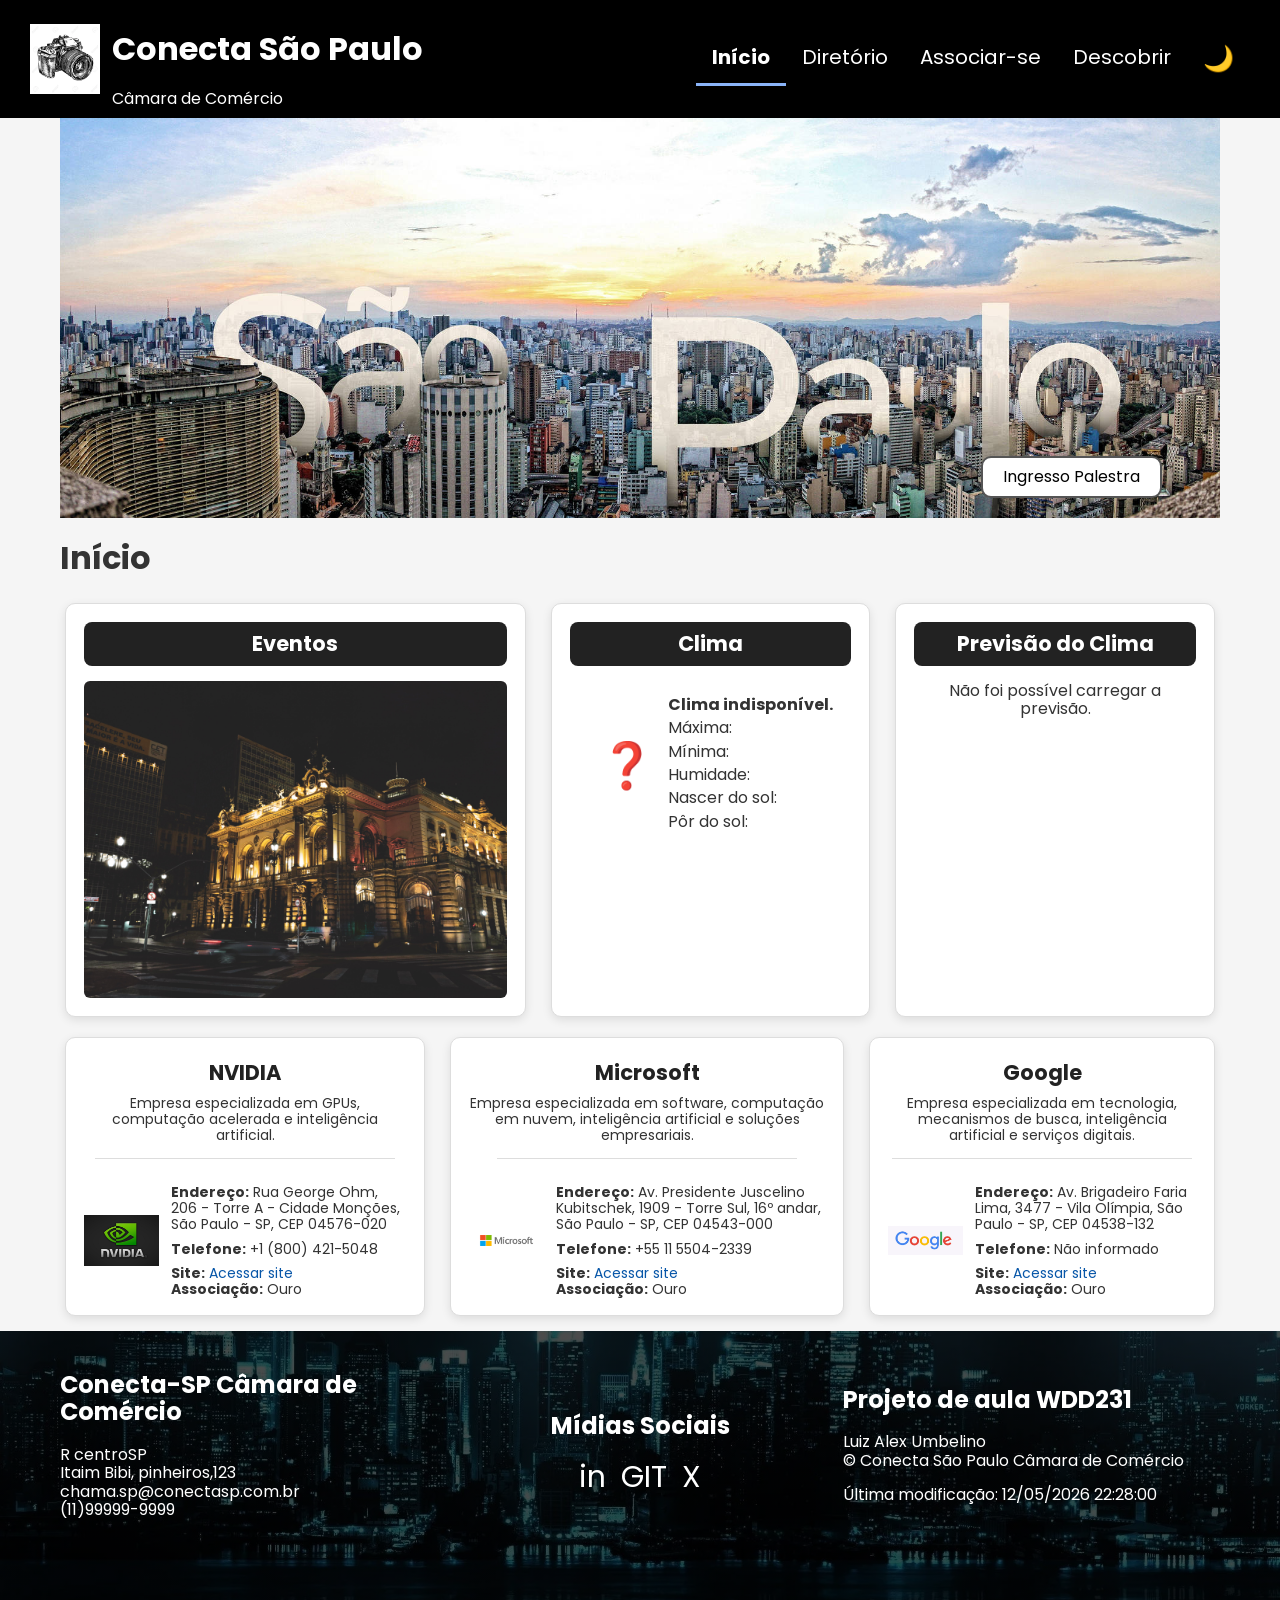
==== camara/index.html @ 144644df "Ajustes semana 3" ====
<!DOCTYPE html>
<html lang="pt-BR">

<head>
    <meta charset="UTF-8">
    <meta name="viewport" content="width=device-width, initial-scale=1.0">

    <title>Conecta São Paulo</title>

    <!-- SEO -->
    <meta name="description" content="Conecta São Paulo reúne informações sobre clima, eventos e empresas para conectar comerciantes, profissionais e oportunidades de negócios.">
    <meta name="author" content="Luiz Alex Umbelino">

    <!-- Open Graph -->
    <meta property="og:title" content="Conecta São Paulo">
    <meta property="og:description" content="Consulte informações sobre São Paulo, conheça empresas e descubra oportunidades de negócios.">
    <meta property="og:image" content="https://alex-umbelino.github.io/wdd231/imagens/logo.webp">
    <meta property="og:url" content="https://alex-umbelino.github.io/wdd231/index.html">
    <meta property="og:type" content="website">
    <meta property="og:locale" content="pt_BR">

    <!-- Google Fonts -->
    <link rel="preconnect" href="https://fonts.googleapis.com">
    <link rel="preconnect" href="https://fonts.gstatic.com" crossorigin>
    <link href="https://fonts.googleapis.com/css2?family=Poppins:wght@400;500;600;700&display=swap" rel="stylesheet">

    <!-- Favicon -->
    <link rel="icon" href="imagens/logo.ico" type="image/x-icon">

    <!-- CSS -->
    <link rel="stylesheet" href="estilos/normalize.css">
    <link rel="stylesheet" href="estilos/telas-grandes.css" media="screen and (min-width: 641px)">
    <link rel="stylesheet" href="estilos/telas-pequenas.css" media="screen and (max-width: 640px)">

    <!-- JavaScript -->
    <script src="scripts/index.js" defer></script>
</head>

<body>

    <header>

        <div class="identidade">
            <img src="imagens/logo.webp" alt="Logotipo Conecta São Paulo">

            <div class="titulo">
                <h1>Conecta São Paulo</h1>
                <p>Câmara de Comércio</p>
            </div>
        </div>

        <nav>
            <button id="menu-button" aria-label="Abrir menu">☰</button>

            <ul>
                <li><a href="index.html" aria-current="page">Início</a></li>
                <li><a href="diretorio.html">Diretório</a></li>
                <li><a href="#">Associar-se</a></li>
                <li><a href="#">Descobrir</a></li>
                <li>
                    <a href="#" id="temaBotao" aria-label="Alterar tema">
                        <span id="temaIcone">🌙</span>
                    </a>
                </li>
            </ul>
        </nav>

    </header>

    <main>

        <!-- Imagem principal -->
        <section class="container">
            <img id="imgSP" src="imagens/background.jpg" alt="Paisagem urbana de São Paulo">

            <a id="botaoT" href="#" aria-label="Informações sobre ingresso para palestra">
                Ingresso Palestra
            </a>
        </section>

        <h1>Início</h1>

        <!-- Eventos e clima -->
        <section class="container">

            <div class="eventos">
                <h2>Eventos</h2>

                <div>
                    <img src="imagens/evento.jpg" alt="Eventos em São Paulo">
                </div>
            </div>

            <div class="clima">
                <h2>Clima</h2>

                <div class="informarOClima">

                    <div id="iconeDoClima"></div>

                    <div id="dadosDoClima">
                        <h3 id="temperaturaAtual"></h3>
                        <strong id="descricaoClima"></strong>
                        <p>Máxima:<span id="temperaturaMaxima"></span></p>
                        <p>Mínima:<span id="temperaturaMinima"></span></p>
                        <p>Humidade:<span id="umidade"></span></p>
                        <p>Nascer do sol:<span id="nascerDoSol"></span></p>
                        <p>Pôr do sol: <span id="porDoSol"></span></p>
                    </div>

                </div>
            </div>

            <div class="clima previsaoClima">
                <h2>Previsão do Clima</h2>

                <div>
                    <p id="mostrarTemp"></p>
                </div>
            </div>

        </section>

        <!-- Empresas -->
        <section class="container secaoEmpresas">

            <div class="empresas" id="empresa1">
                <h2></h2>
                <p></p>

                <div class="separadorEmpresa"></div>

                <div>
                    <img class="imgEmpresas" src="" alt="Empresa de exemplo">

                    <div class="textosEmpresa">
                        <p><strong>Endereço:</strong></p>
                        <p><strong>Telefone:</strong></p>
                        <p><strong>Site:</strong></p>
                    </div>
                </div>
            </div>

            <div class="empresas" id="empresa2">
                <h2></h2>
                <p></p>

                <div class="separadorEmpresa"></div>

                <div>
                    <img class="imgEmpresas" src="" alt="Empresa de exemplo">

                    <div class="textosEmpresa">
                        <p><strong>Endereço:</strong></p>
                        <p><strong>Telefone:</strong></p>
                        <p><strong>Site:</strong></p>
                    </div>
                </div>
            </div>

            <div class="empresas" id="empresa3">
                <h2></h2>
                <p></p>

                <div class="separadorEmpresa"></div>

                <div>
                    <img class="imgEmpresas" src="" alt="Empresa de exemplo">

                    <div class="textosEmpresa">
                        <p><strong>Endereço:</strong></p>
                        <p><strong>Telefone:</strong></p>
                        <p><strong>Site:</strong></p>
                    </div>
                </div>
            </div>

        </section>

    </main>

    <footer>

        <div id="ajusteRodape">

            <div class="rodape">
                <h2>Conecta-SP Câmara de Comércio</h2>

                <p>
                    R centroSP <br>
                    Itaim Bibi, pinheiros,123<br>
                    chama.sp@conectasp.com.br<br>
                    (11)99999-9999
                </p>
            </div>

            <div class="rodape">
                <h2 class="tituloSociais">Mídias Sociais</h2>

                <div class="sociais">

                    <div>
                        <a href="https://br.linkedin.com/in/alex-umbelino-1760ba261"
                            target="_blank"
                            rel="noopener noreferrer"
                            aria-label="LinkedIn de Alex Umbelino">
                            in
                        </a>
                    </div>

                    <div>
                        <a href="https://github.com/Alex-Umbelino/wdd231"
                            target="_blank"
                            rel="noopener noreferrer"
                            aria-label="GitHub do projeto">
                            GIT
                        </a>
                    </div>

                    <div>
                        <a href="https://x.com/"
                            target="_blank"
                            rel="noopener noreferrer"
                            aria-label="X, antigo Twitter">
                            X
                        </a>
                    </div>

                </div>
            </div>

            <div class="rodape">
                <h2>Projeto de aula WDD231</h2>

                <p class="creditos">
                    Luiz Alex Umbelino<br>
                    &copy; Conecta São Paulo Câmara de Comércio<br>
                </p>

                <p id="ultimaMod"></p>
            </div>

        </div>

    </footer>

</body>
</html>
---- camara/estilos/telas-grandes.css ----
:root {
    --cor-principal: #000000;
    --cor-secundaria: #222222;
    --cor-texto: #333333;
    --cor-fundo: #f5f5f5;
    --cor-borda: #dddddd;
    --cor-link: #0756a8;
    --cor-hover: #0756a8;
    --cor-card: #ffffff;
    --cor-titulo: #222222;
    --cor-fundo-cabecalho: #f2f2f2;
    --cor-linha: #f2f2f2;
    --cor-destaque-escuro: #8ab4f8; /* azul claro para fundos escuros */
}

* {
    box-sizing: border-box;
}

body {
    margin: 0;
    font-family: 'Poppins', sans-serif;
    color: var(--cor-texto);
    background-color: var(--cor-fundo);
}

main {
    max-width: 1200px;
    margin: 0 auto;
    padding: 0 20px;
}

/* ===== Cabeçalho ===== */

body > header {
    display: flex;
    flex-wrap: wrap;
    justify-content: space-between;
    align-items: center;
    gap: 10px;
    padding: 10px 30px;
    color: white;
    background-color: var(--cor-principal);
}

.identidade {
    display: flex;
    align-items: center;
    gap: 12px;
}

.identidade img {
    width: auto;
    height: 70px;
}

.titulo p {
    margin: 0;
}

.titulo .nome-site {
    font-size: 2em;
    font-weight: 700;
    line-height: 1.2;
}

nav ul {
    display: flex;
    flex-wrap: wrap;
    justify-content: flex-end;
    align-items: center;
    list-style: none;
    margin: 0;
    padding: 0;
    background-color: var(--cor-principal);
}

nav ul li a {
    display: block;
    padding: 14px 16px;
    color: white;
    text-align: center;
    text-decoration: none;
    font-size: 20px;
    border-bottom: 3px solid transparent;
    transition: color 0.3s, border-color 0.3s;
}

nav ul li a:hover {
    color: var(--cor-destaque-escuro);
}

/* Wayfinding: mostra a página atual */
nav ul li a[aria-current="page"] {
    font-weight: 700;
    border-bottom-color: var(--cor-destaque-escuro);
}

#menu-button {
    display: none;
}

#temaBotao {
    padding: 14px 16px;
    background: none;
    border: none;
    color: white;
    font-size: 25px;
    cursor: pointer;
}

/* ===== Tema escuro ===== */

body.dark {
    --cor-principal: #222222;
    --cor-secundaria: #333333;
    --cor-texto: #f1f1f1;
    --cor-fundo: #121212;
    --cor-borda: #444444;
    --cor-link: #8ab4f8;
    --cor-hover: #a8c7fa;
    --cor-card: #252525;
    --cor-titulo: #ffffff;
    --cor-fundo-cabecalho: #252525;
    --cor-linha: #333333;

    background-color: var(--cor-fundo);
    color: var(--cor-texto);
}

body.dark .visualizacao {
    border-color: #777777;
}

/* ===== Página inicial ===== */

.container {
    display: flex;
    gap: 15px;
    position: relative;
    min-width: 0;
}

#imgSP {
    display: block;
    width: 100%;
    max-height: 400px;
    object-fit: cover;
    flex: 2;
}

#botaoT {
    position: absolute;
    bottom: 5%;
    right: 5%;
    padding: 10px 20px;
    background-color: white;
    border: 2px solid #555555;
    border-radius: 10px;
    color: black;
    text-align: center;
    text-decoration: none;
    font-size: 16px;
    cursor: pointer;
    transition: 0.4s;
}

#botaoT:hover {
    background-color: #555555;
    color: white;
}

.eventos,
.clima {
    flex: 1;
    min-width: 0;
    margin: 5px;
    padding: 18px;
    background-color: var(--cor-card);
    color: var(--cor-texto);
    border: 1px solid var(--cor-borda);
    border-radius: 10px;
    box-shadow: 0 3px 10px rgba(0, 0, 0, 0.10);
    transition: transform 0.3s, box-shadow 0.3s;
}

.eventos {
    flex: 3;
}

.clima {
    flex: 2;
}

.eventos:hover,
.clima:hover {
    transform: translateY(-5px);
    box-shadow: 0 7px 18px rgba(0, 0, 0, 0.18);
}

.eventos img {
    display: block;
    max-width: 100%;
    height: auto;
    border-radius: 6px;
}

.eventos h2,
.clima h2 {
    margin: 0 0 15px;
    padding: 10px;
    background-color: var(--cor-secundaria);
    color: white;
    text-align: center;
    font-size: 21px;
    border-radius: 8px;
}

.informarOClima {
    display: flex;
    align-items: center;
    justify-content: space-around;
    padding: 15px;
}

#iconeDoClima {
    flex: 1;
    font-size: 45px;
    text-align: center;
}

#dadosDoClima {
    flex: 2;
}

#dadosDoClima h3 {
    margin: 0;
    font-size: 25px;
}

#dadosDoClima p {
    margin: 5px 0;
}

#descricaoClima {
    display: block;
}

.previsaoClima {
    text-align: center;
}

/* ===== Empresas ===== */

.secaoEmpresas {
    margin-top: 10px;
    margin-bottom: 10px;
}

.tituloEmpresas {
    margin: 20px 0;
    text-align: center;
    color: var(--cor-titulo);
}

.empresas {
    min-width: 0;
    margin: 5px;
    padding: 18px;
    background-color: var(--cor-card);
    color: var(--cor-texto);
    border: 1px solid var(--cor-borda);
    border-radius: 10px;
    box-shadow: 0 3px 10px rgba(0, 0, 0, 0.10);
    transition: transform 0.3s, box-shadow 0.3s;
}

.empresas:hover {
    transform: translateY(-5px);
    box-shadow: 0 7px 18px rgba(0, 0, 0, 0.18);
}

.empresas h2,
.empresas h3 {
    margin: 0;
    padding: 5px;
    background-color: transparent;
    color: var(--cor-titulo);
    text-align: center;
    font-size: 21px;
}

.empresas > p {
    margin: 5px 0 15px;
    padding: 0;
    color: var(--cor-texto);
    text-align: center;
    font-size: 14px;
}

.separadorEmpresa {
    display: block;
    width: 100%;
    max-width: 300px;
    height: 1px;
    margin: 10px auto;
    background-color: var(--cor-borda);
}

.empresas > div:last-child {
    display: flex;
    flex-wrap: nowrap;
    align-items: center;
    justify-content: center;
    gap: 12px;
    padding-top: 15px;
}

.empresas .imgEmpresas {
    flex: 0 0 75px;
    width: 75px;
    max-width: 75px;
    height: 75px;
    object-fit: contain;
}

.empresas .textosEmpresa {
    display: flex;
    flex: 1;
    flex-direction: column;
    justify-content: center;
    min-width: 0;
    gap: 8px;
}

.empresas .textosEmpresa p {
    margin: 0;
    padding: 0;
    color: var(--cor-texto);
    font-size: 14px;
    overflow-wrap: anywhere;
}

.empresas .textosEmpresa a {
    color: var(--cor-link);
    text-decoration: none;
}

.empresas .textosEmpresa a:hover {
    color: var(--cor-hover);
    text-decoration: underline;
}

/* ===== Diretório ===== */

.cabecalhoDiretorio {
    display: block;
    margin: 20px 0;
    padding: 30px 15px;
    background-color: var(--cor-fundo-cabecalho);
    color: var(--cor-titulo);
    text-align: center;
    border-radius: 10px;
}

.cabecalhoDiretorio h1 {
    margin: 0 0 10px;
    font-size: 30px;
}

.cabecalhoDiretorio p {
    margin: 0;
    color: var(--cor-texto);
}

.container.modoGrid {
    display: grid;
    grid-template-columns: repeat(auto-fill, minmax(280px, 1fr));
    gap: 20px;
    margin-bottom: 30px;
}

.container.modoLista {
    display: block;
    overflow-x: auto;
    margin-bottom: 30px;
}

.tabelaEmpresas {
    width: 100%;
    border-collapse: collapse;
    background-color: var(--cor-card);
    color: var(--cor-texto);
}

.tabelaEmpresas th,
.tabelaEmpresas td {
    padding: 14px;
    border: 1px solid var(--cor-borda);
    text-align: left;
}

.tabelaEmpresas th {
    background-color: var(--cor-secundaria);
    color: white;
}

.tabelaEmpresas tr:nth-child(even) {
    background-color: var(--cor-linha);
}

.tabelaEmpresas a {
    color: var(--cor-link);
    text-decoration: none;
}

.tabelaEmpresas a:hover {
    color: var(--cor-hover);
    text-decoration: underline;
}

.opcoesDiretorio {
    display: flex;
    justify-content: center;
    gap: 10px;
    margin: 20px 0;
}

.visualizacao {
    padding: 10px 20px;
    border: 1px solid #333333;
    border-radius: 6px;
    background-color: var(--cor-card);
    color: var(--cor-texto);
    cursor: pointer;
    font-family: inherit;
    font-size: 16px;
}

.visualizacao.ativa {
    background-color: var(--cor-secundaria);
    color: white;
}

.visualizacao:hover {
    background-color: #555555;
    color: white;
}

/* ===== Rodapé ===== */

footer {
    width: 100%;
    min-height: 300px;
    background-color: #1a1a1a; /* garante contraste mesmo sem a imagem */
    background-image:
        linear-gradient(rgba(0, 0, 0, 0.70), rgba(0, 0, 0, 0.70)),
        url("../imagens/city.webp");
    background-size: cover;
    background-position: center;
    background-repeat: no-repeat;
}

#ajusteRodape {
    display: flex;
    justify-content: space-between;
    align-items: center;
    gap: 15px;
    max-width: 1200px;
    margin: 0 auto;
    padding: 20px;
}

.rodape {
    flex: 1;
    color: white;
}

.tituloSociais {
    text-align: center;
}

.sociais {
    display: flex;
    justify-content: center;
    align-items: center;
    gap: 15px;
    color: white;
    font-size: 30px;
}

.sociais a {
    display: inline-block;
    color: white;
    text-decoration: none;
    transition: transform 0.3s, color 0.3s;
}

.sociais a:hover,
.sociais a:hover i {
    color: var(--cor-destaque-escuro);
    transform: scale(1.5);
}

.sociais i {
    color: inherit;
    font-size: 30px;
}

.creditos {
    margin-bottom: 0;
}
#listaEmpresas.modoGrid {
    min-height: 820px;
}
---- camara/estilos/telas-pequenas.css ----
@media screen and (max-width: 640px) {

    main {
        padding: 0 12px;
    }

    body > header {
        padding: 10px 15px;
        gap: 10px;
    }

    .identidade {
        gap: 8px;
    }

    .identidade img {
        height: 50px;
        width: auto;
    }

    .titulo .nome-site {
        font-size: 1.3em;
    }

    #menu-button {
        display: block;
        padding: 10px;
        background: none;
        border: none;
        color: white;
        font-size: 28px;
        cursor: pointer;
    }

    nav {
        width: 100%;
    }

    nav ul {
        display: none;
        flex-direction: column;
        align-items: stretch;
        width: 100%;
    }

    nav ul.open {
        display: flex;
    }

    nav ul li a {
        padding: 12px;
        font-size: 17px;
    }

    #temaBotao {
        padding: 8px;
        font-size: 22px;
    }

    .container {
        flex-direction: column;
        gap: 15px;
    }

    #imgSP {
        width: 100%;
        height: 220px;
        max-height: 220px;
        object-fit: cover;
    }

    #botaoT {
        bottom: 10px;
        right: 10px;
        font-size: 14px;
        padding: 8px 12px;
    }

    .eventos,
    .clima {
        width: 100%;
        margin: 0;
        padding: 14px;
    }

    .eventos h2,
    .clima h2 {
        font-size: 19px;
    }

    .informarOClima {
        flex-wrap: wrap;
        gap: 10px;
    }

    #iconeDoClima {
        font-size: 38px;
    }

    #dadosDoClima h3 {
        font-size: 21px;
    }

    .tituloEmpresas {
        font-size: 23px;
    }

    .empresas {
        margin: 0;
        padding: 12px;
    }

    .empresas > div:last-child {
        flex-wrap: wrap;
        gap: 10px;
    }

    .empresas .imgEmpresas {
        flex: 0 0 65px;
        width: 65px;
        max-width: 65px;
        height: 65px;
    }

    .empresas .textosEmpresa {
        flex: 1 1 180px;
    }

    .cabecalhoDiretorio {
        margin: 15px 0;
        padding: 20px 12px;
    }

    .cabecalhoDiretorio h1 {
        font-size: 24px;
    }

    .cabecalhoDiretorio p {
        font-size: 14px;
    }

    .container.modoGrid {
        grid-template-columns: 1fr;
        gap: 15px;
    }

    #listaEmpresas.modoGrid {
        min-height: 0;
    }

    .container.modoLista {
        overflow-x: auto;
    }

    .tabelaEmpresas {
        min-width: 600px;
    }

    .tabelaEmpresas th,
    .tabelaEmpresas td {
        padding: 10px;
        font-size: 13px;
    }

    .opcoesDiretorio {
        flex-wrap: wrap;
    }

    .visualizacao {
        padding: 10px 14px;
        font-size: 14px;
    }

    #ajusteRodape {
        flex-direction: column;
        text-align: center;
        gap: 20px;
        padding: 25px 15px;
    }

    .rodape {
        width: 100%;
    }

    .sociais {
        gap: 20px;
    }

    footer {
        min-height: 0;
    }
}
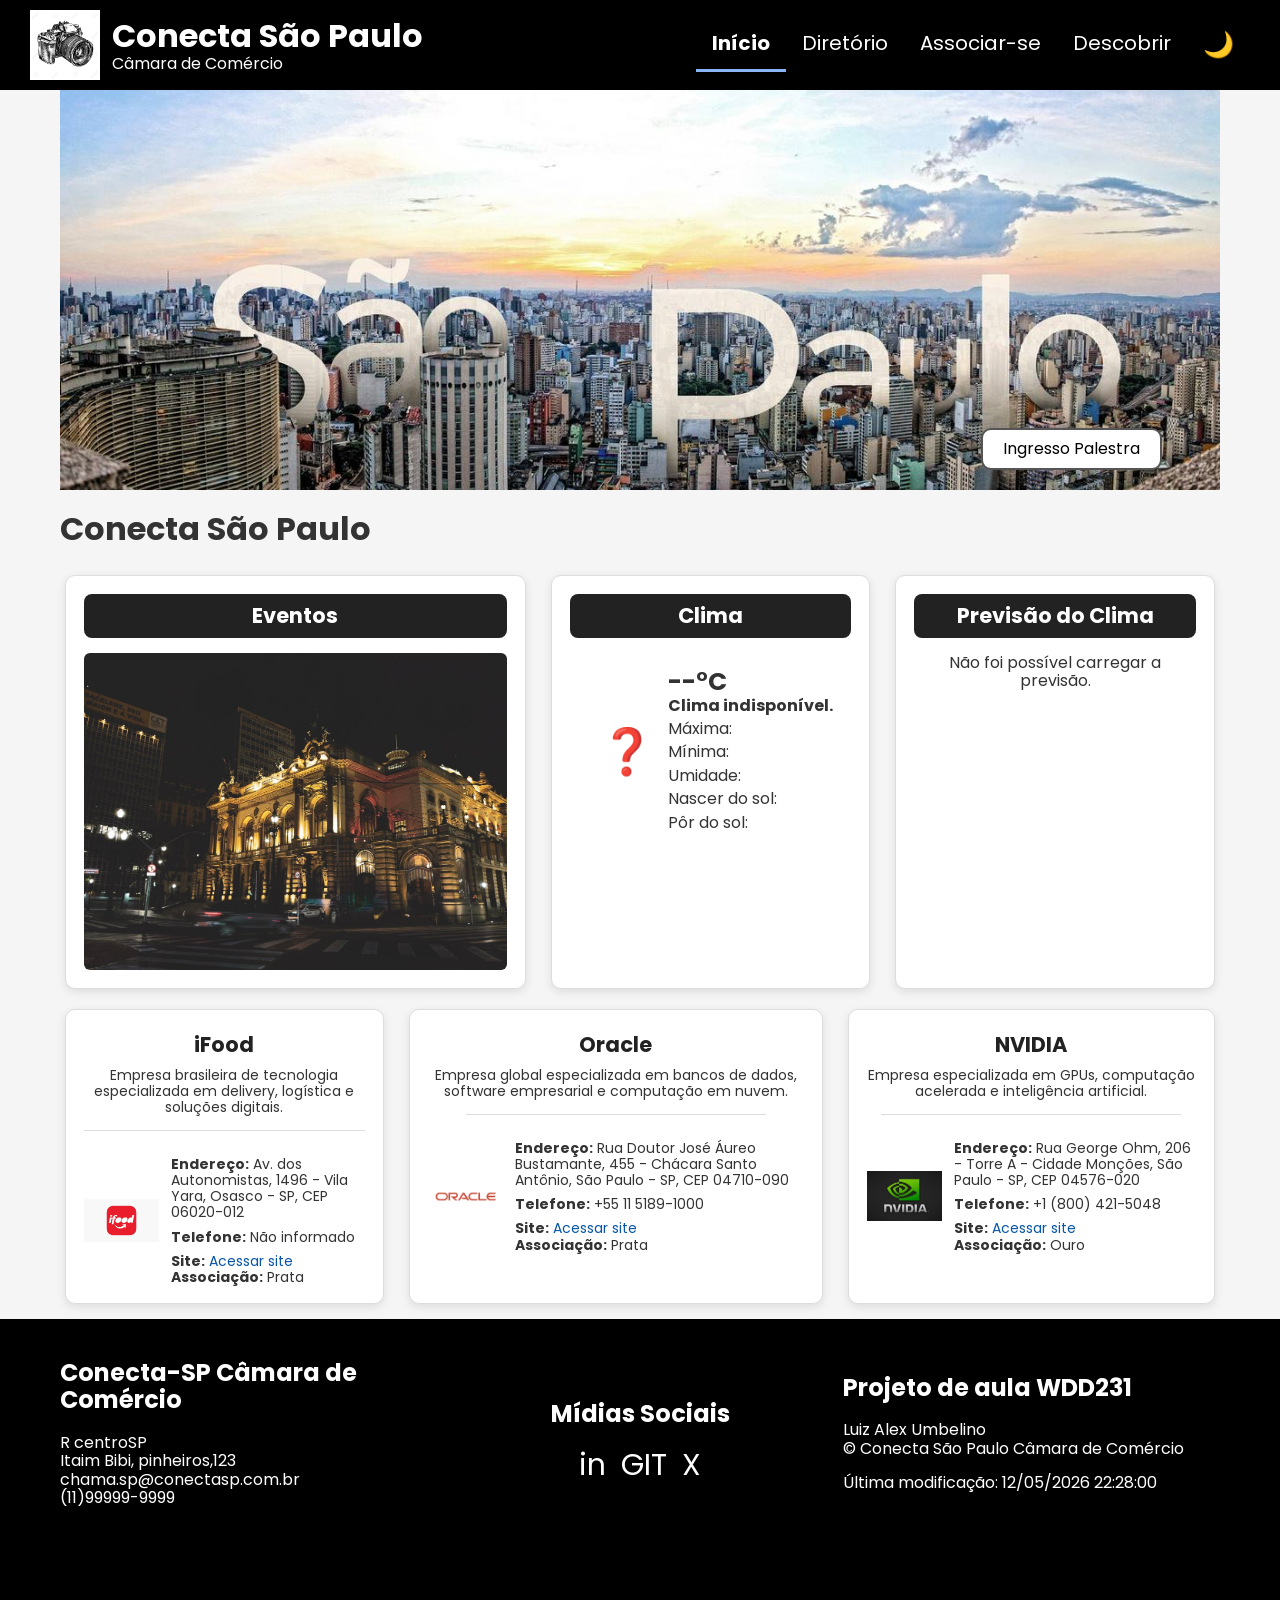
==== commit 94551337: "Ajustes de validacao e layout" ====
--- a/camara/index.html
+++ b/camara/index.html
@@ -1,4 +1,3 @@
-
 <!DOCTYPE html>
 <html lang="pt-BR">
 
@@ -6,15 +5,15 @@
     <meta charset="UTF-8">
     <meta name="viewport" content="width=device-width, initial-scale=1.0">
 
-    <title>Conecta São Paulo</title>
+    <title>Conecta São Paulo Câmara de Comércio | Início</title>
 
     <!-- SEO -->
     <meta name="description" content="Conecta São Paulo reúne informações sobre clima, eventos e empresas para conectar comerciantes, profissionais e oportunidades de negócios.">
     <meta name="author" content="Luiz Alex Umbelino">
 
     <!-- Open Graph -->
-    <meta property="og:title" content="Conecta São Paulo">
-    <meta property="og:description" content="Consulte informações sobre São Paulo, conheça empresas e descubra oportunidades de negócios.">
+    <meta property="og:title" content="Conecta São Paulo Câmara de Comércio | Início">
+    <meta property="og:description" content="Descubra empresas, eventos e o clima de São Paulo em um só lugar. Conecte-se a novos clientes e oportunidades de negócio!">
     <meta property="og:image" content="https://alex-umbelino.github.io/wdd231/imagens/logo.webp">
     <meta property="og:url" content="https://alex-umbelino.github.io/wdd231/index.html">
     <meta property="og:type" content="website">
@@ -30,7 +29,7 @@
 
     <!-- CSS -->
     <link rel="stylesheet" href="estilos/normalize.css">
-    <link rel="stylesheet" href="estilos/telas-grandes.css" media="screen and (min-width: 641px)">
+    <link rel="stylesheet" href="estilos/telas-grandes.css">
     <link rel="stylesheet" href="estilos/telas-pequenas.css" media="screen and (max-width: 640px)">
 
     <!-- JavaScript -->
@@ -45,7 +44,7 @@
             <img src="imagens/logo.webp" alt="Logotipo Conecta São Paulo">
 
             <div class="titulo">
-                <h1>Conecta São Paulo</h1>
+                <p class="nome-site">Conecta São Paulo</p>
                 <p>Câmara de Comércio</p>
             </div>
         </div>
@@ -58,11 +57,7 @@
                 <li><a href="diretorio.html">Diretório</a></li>
                 <li><a href="#">Associar-se</a></li>
                 <li><a href="#">Descobrir</a></li>
-                <li>
-                    <a href="#" id="temaBotao" aria-label="Alterar tema">
-                        <span id="temaIcone">🌙</span>
-                    </a>
-                </li>
+                <li><a href="#" id="temaBotao" aria-label="Alterar tema"><span id="temaIcone">🌙</span></a></li>
             </ul>
         </nav>
 
@@ -70,16 +65,14 @@
 
     <main>
 
-        <!-- Imagem principal -->
-        <section class="container">
+        <!-- Imagem principal (div em vez de section: não precisa de título) -->
+        <div class="container">
             <img id="imgSP" src="imagens/background.jpg" alt="Paisagem urbana de São Paulo">
 
-            <a id="botaoT" href="#" aria-label="Informações sobre ingresso para palestra">
-                Ingresso Palestra
-            </a>
-        </section>
-
-        <h1>Início</h1>
+            <a id="botaoT" href="#" aria-label="Informações sobre ingresso para palestra">Ingresso Palestra</a>
+        </div>
+
+        <h1>Conecta São Paulo</h1>
 
         <!-- Eventos e clima -->
         <section class="container">
@@ -100,12 +93,12 @@
                     <div id="iconeDoClima"></div>
 
                     <div id="dadosDoClima">
-                        <h3 id="temperaturaAtual"></h3>
+                        <h3 id="temperaturaAtual">--°C</h3>
                         <strong id="descricaoClima"></strong>
-                        <p>Máxima:<span id="temperaturaMaxima"></span></p>
-                        <p>Mínima:<span id="temperaturaMinima"></span></p>
-                        <p>Humidade:<span id="umidade"></span></p>
-                        <p>Nascer do sol:<span id="nascerDoSol"></span></p>
+                        <p>Máxima: <span id="temperaturaMaxima"></span></p>
+                        <p>Mínima: <span id="temperaturaMinima"></span></p>
+                        <p>Umidade: <span id="umidade"></span></p>
+                        <p>Nascer do sol: <span id="nascerDoSol"></span></p>
                         <p>Pôr do sol: <span id="porDoSol"></span></p>
                     </div>
 
@@ -126,13 +119,13 @@
         <section class="container secaoEmpresas">
 
             <div class="empresas" id="empresa1">
-                <h2></h2>
+                <h2>Carregando empresa...</h2>
                 <p></p>
 
                 <div class="separadorEmpresa"></div>
 
                 <div>
-                    <img class="imgEmpresas" src="" alt="Empresa de exemplo">
+                    <img class="imgEmpresas" src="imagens/logo.webp" alt="Logotipo da empresa" loading="lazy">
 
                     <div class="textosEmpresa">
                         <p><strong>Endereço:</strong></p>
@@ -143,13 +136,13 @@
             </div>
 
             <div class="empresas" id="empresa2">
-                <h2></h2>
+                <h2>Carregando empresa...</h2>
                 <p></p>
 
                 <div class="separadorEmpresa"></div>
 
                 <div>
-                    <img class="imgEmpresas" src="" alt="Empresa de exemplo">
+                    <img class="imgEmpresas" src="imagens/logo.webp" alt="Logotipo da empresa" loading="lazy">
 
                     <div class="textosEmpresa">
                         <p><strong>Endereço:</strong></p>
@@ -160,13 +153,13 @@
             </div>
 
             <div class="empresas" id="empresa3">
-                <h2></h2>
+                <h2>Carregando empresa...</h2>
                 <p></p>
 
                 <div class="separadorEmpresa"></div>
 
                 <div>
-                    <img class="imgEmpresas" src="" alt="Empresa de exemplo">
+                    <img class="imgEmpresas" src="imagens/logo.webp" alt="Logotipo da empresa" loading="lazy">
 
                     <div class="textosEmpresa">
                         <p><strong>Endereço:</strong></p>
@@ -200,32 +193,11 @@
 
                 <div class="sociais">
 
-                    <div>
-                        <a href="https://br.linkedin.com/in/alex-umbelino-1760ba261"
-                            target="_blank"
-                            rel="noopener noreferrer"
-                            aria-label="LinkedIn de Alex Umbelino">
-                            in
-                        </a>
-                    </div>
-
-                    <div>
-                        <a href="https://github.com/Alex-Umbelino/wdd231"
-                            target="_blank"
-                            rel="noopener noreferrer"
-                            aria-label="GitHub do projeto">
-                            GIT
-                        </a>
-                    </div>
-
-                    <div>
-                        <a href="https://x.com/"
-                            target="_blank"
-                            rel="noopener noreferrer"
-                            aria-label="X, antigo Twitter">
-                            X
-                        </a>
-                    </div>
+                    <div><a href="https://br.linkedin.com/in/alex-umbelino-1760ba261" target="_blank" rel="noopener noreferrer" aria-label="LinkedIn de Alex Umbelino">in</a></div>
+
+                    <div><a href="https://github.com/Alex-Umbelino/wdd231" target="_blank" rel="noopener noreferrer" aria-label="GitHub do projeto">GIT</a></div>
+
+                    <div><a href="https://x.com/" target="_blank" rel="noopener noreferrer" aria-label="X, antigo Twitter">X</a></div>
 
                 </div>
             </div>
@@ -246,4 +218,4 @@
     </footer>
 
 </body>
-</html>
+</html>
--- a/camara/estilos/telas-grandes.css
+++ b/camara/estilos/telas-grandes.css
@@ -452,13 +452,8 @@
 footer {
     width: 100%;
     min-height: 300px;
-    background-color: #1a1a1a; /* garante contraste mesmo sem a imagem */
-    background-image:
-        linear-gradient(rgba(0, 0, 0, 0.70), rgba(0, 0, 0, 0.70)),
-        url("../imagens/city.webp");
-    background-size: cover;
-    background-position: center;
-    background-repeat: no-repeat;
+    background-color: black; /* garante contraste mesmo sem a imagem */
+    
 }
 
 #ajusteRodape {
--- a/camara/estilos/telas-pequenas.css
+++ b/camara/estilos/telas-pequenas.css
@@ -1,4 +1,3 @@
-
 @media screen and (max-width: 640px) {
 
     main {
@@ -65,9 +64,8 @@
 
     #imgSP {
         width: 100%;
-        height: 220px;
-        max-height: 220px;
-        object-fit: cover;
+        height: auto;
+        max-height: none;
     }
 
     #botaoT {
@@ -190,4 +188,4 @@
     footer {
         min-height: 0;
     }
-}
+}
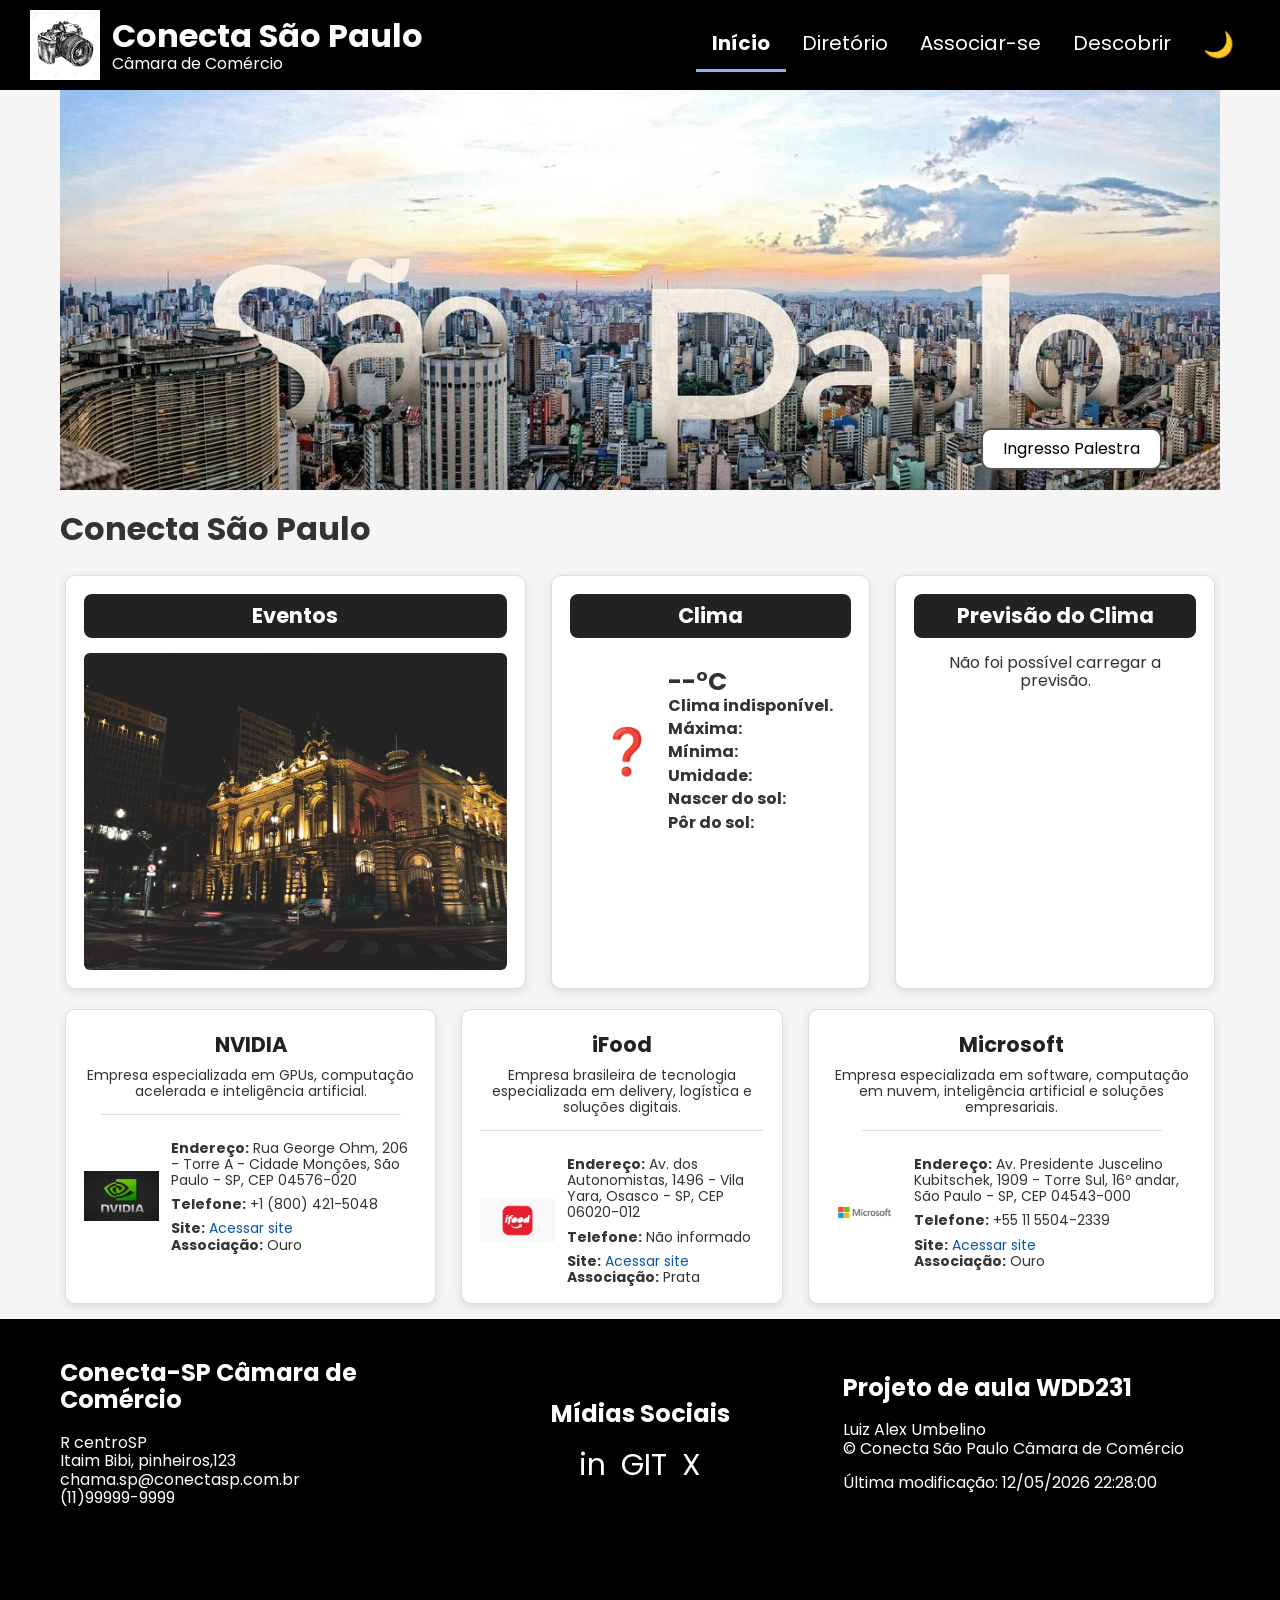
==== commit c7dade53: "Ajustes finais" ====
--- a/camara/index.html
+++ b/camara/index.html
@@ -95,11 +95,11 @@
                     <div id="dadosDoClima">
                         <h3 id="temperaturaAtual">--°C</h3>
                         <strong id="descricaoClima"></strong>
-                        <p>Máxima: <span id="temperaturaMaxima"></span></p>
-                        <p>Mínima: <span id="temperaturaMinima"></span></p>
-                        <p>Umidade: <span id="umidade"></span></p>
-                        <p>Nascer do sol: <span id="nascerDoSol"></span></p>
-                        <p>Pôr do sol: <span id="porDoSol"></span></p>
+                        <p><strong>Máxima:</strong> <span id="temperaturaMaxima"></span></p>
+                        <p><strong>Mínima:</strong> <span id="temperaturaMinima"></span></p>
+                        <p><strong>Umidade:</strong> <span id="umidade"></span></p>
+                        <p><strong>Nascer do sol:</strong> <span id="nascerDoSol"></span></p>
+                        <p><strong>Pôr do sol:</strong> <span id="porDoSol"></span></p>
                     </div>
 
                 </div>
--- a/camara/estilos/telas-grandes.css
+++ b/camara/estilos/telas-grandes.css
@@ -1,9 +1,16 @@
 :root {
+    --branco: #ffffff;
+    --preto: #000000;
+    --cinza-hover: #555555;
+    --sombra: #0000001a;
+    --sombra-forte: #0000002e;
+
     --cor-principal: #000000;
     --cor-secundaria: #222222;
     --cor-texto: #333333;
     --cor-fundo: #f5f5f5;
     --cor-borda: #dddddd;
+    --cor-borda-botao: #333333;
     --cor-link: #0756a8;
     --cor-hover: #0756a8;
     --cor-card: #ffffff;
@@ -39,7 +46,7 @@
     align-items: center;
     gap: 10px;
     padding: 10px 30px;
-    color: white;
+    color: var(--branco);
     background-color: var(--cor-principal);
 }
 
@@ -78,11 +85,11 @@
 nav ul li a {
     display: block;
     padding: 14px 16px;
-    color: white;
+    color: var(--branco);
     text-align: center;
     text-decoration: none;
     font-size: 20px;
-    border-bottom: 3px solid transparent;
+    border-bottom: 3px solid #0000;
     transition: color 0.3s, border-color 0.3s;
 }
 
@@ -104,7 +111,7 @@
     padding: 14px 16px;
     background: none;
     border: none;
-    color: white;
+    color: var(--branco);
     font-size: 25px;
     cursor: pointer;
 }
@@ -117,19 +124,13 @@
     --cor-texto: #f1f1f1;
     --cor-fundo: #121212;
     --cor-borda: #444444;
+    --cor-borda-botao: #777777;
     --cor-link: #8ab4f8;
     --cor-hover: #a8c7fa;
     --cor-card: #252525;
     --cor-titulo: #ffffff;
     --cor-fundo-cabecalho: #252525;
     --cor-linha: #333333;
-
-    background-color: var(--cor-fundo);
-    color: var(--cor-texto);
-}
-
-body.dark .visualizacao {
-    border-color: #777777;
 }
 
 /* ===== Página inicial ===== */
@@ -146,7 +147,6 @@
     width: 100%;
     max-height: 400px;
     object-fit: cover;
-    flex: 2;
 }
 
 #botaoT {
@@ -154,34 +154,39 @@
     bottom: 5%;
     right: 5%;
     padding: 10px 20px;
-    background-color: white;
-    border: 2px solid #555555;
+    background-color: var(--branco);
+    border: 2px solid var(--cinza-hover);
     border-radius: 10px;
-    color: black;
-    text-align: center;
+    color: var(--preto);
     text-decoration: none;
     font-size: 16px;
-    cursor: pointer;
     transition: 0.4s;
 }
 
 #botaoT:hover {
-    background-color: #555555;
-    color: white;
-}
-
+    background-color: var(--cinza-hover);
+    color: var(--branco);
+}
+
+/* Cards (eventos, clima e empresas) */
 .eventos,
-.clima {
-    flex: 1;
+.clima,
+.empresas {
     min-width: 0;
     margin: 5px;
     padding: 18px;
     background-color: var(--cor-card);
-    color: var(--cor-texto);
     border: 1px solid var(--cor-borda);
     border-radius: 10px;
-    box-shadow: 0 3px 10px rgba(0, 0, 0, 0.10);
+    box-shadow: 0 3px 10px var(--sombra);
     transition: transform 0.3s, box-shadow 0.3s;
+}
+
+.eventos:hover,
+.clima:hover,
+.empresas:hover {
+    transform: translateY(-5px);
+    box-shadow: 0 7px 18px var(--sombra-forte);
 }
 
 .eventos {
@@ -190,12 +195,6 @@
 
 .clima {
     flex: 2;
-}
-
-.eventos:hover,
-.clima:hover {
-    transform: translateY(-5px);
-    box-shadow: 0 7px 18px rgba(0, 0, 0, 0.18);
 }
 
 .eventos img {
@@ -210,7 +209,7 @@
     margin: 0 0 15px;
     padding: 10px;
     background-color: var(--cor-secundaria);
-    color: white;
+    color: var(--branco);
     text-align: center;
     font-size: 21px;
     border-radius: 8px;
@@ -253,8 +252,7 @@
 /* ===== Empresas ===== */
 
 .secaoEmpresas {
-    margin-top: 10px;
-    margin-bottom: 10px;
+    margin: 10px 0;
 }
 
 .tituloEmpresas {
@@ -263,28 +261,10 @@
     color: var(--cor-titulo);
 }
 
-.empresas {
-    min-width: 0;
-    margin: 5px;
-    padding: 18px;
-    background-color: var(--cor-card);
-    color: var(--cor-texto);
-    border: 1px solid var(--cor-borda);
-    border-radius: 10px;
-    box-shadow: 0 3px 10px rgba(0, 0, 0, 0.10);
-    transition: transform 0.3s, box-shadow 0.3s;
-}
-
-.empresas:hover {
-    transform: translateY(-5px);
-    box-shadow: 0 7px 18px rgba(0, 0, 0, 0.18);
-}
-
 .empresas h2,
 .empresas h3 {
     margin: 0;
     padding: 5px;
-    background-color: transparent;
     color: var(--cor-titulo);
     text-align: center;
     font-size: 21px;
@@ -292,15 +272,11 @@
 
 .empresas > p {
     margin: 5px 0 15px;
-    padding: 0;
-    color: var(--cor-texto);
     text-align: center;
     font-size: 14px;
 }
 
 .separadorEmpresa {
-    display: block;
-    width: 100%;
     max-width: 300px;
     height: 1px;
     margin: 10px auto;
@@ -309,7 +285,6 @@
 
 .empresas > div:last-child {
     display: flex;
-    flex-wrap: nowrap;
     align-items: center;
     justify-content: center;
     gap: 12px;
@@ -319,7 +294,6 @@
 .empresas .imgEmpresas {
     flex: 0 0 75px;
     width: 75px;
-    max-width: 75px;
     height: 75px;
     object-fit: contain;
 }
@@ -328,25 +302,25 @@
     display: flex;
     flex: 1;
     flex-direction: column;
-    justify-content: center;
     min-width: 0;
     gap: 8px;
 }
 
 .empresas .textosEmpresa p {
     margin: 0;
-    padding: 0;
-    color: var(--cor-texto);
     font-size: 14px;
     overflow-wrap: anywhere;
 }
 
-.empresas .textosEmpresa a {
+/* Links das empresas (início e diretório) */
+.empresas .textosEmpresa a,
+.tabelaEmpresas a {
     color: var(--cor-link);
     text-decoration: none;
 }
 
-.empresas .textosEmpresa a:hover {
+.empresas .textosEmpresa a:hover,
+.tabelaEmpresas a:hover {
     color: var(--cor-hover);
     text-decoration: underline;
 }
@@ -354,7 +328,6 @@
 /* ===== Diretório ===== */
 
 .cabecalhoDiretorio {
-    display: block;
     margin: 20px 0;
     padding: 30px 15px;
     background-color: var(--cor-fundo-cabecalho);
@@ -380,6 +353,10 @@
     margin-bottom: 30px;
 }
 
+#listaEmpresas.modoGrid {
+    min-height: 820px;
+}
+
 .container.modoLista {
     display: block;
     overflow-x: auto;
@@ -390,7 +367,6 @@
     width: 100%;
     border-collapse: collapse;
     background-color: var(--cor-card);
-    color: var(--cor-texto);
 }
 
 .tabelaEmpresas th,
@@ -402,21 +378,11 @@
 
 .tabelaEmpresas th {
     background-color: var(--cor-secundaria);
-    color: white;
+    color: var(--branco);
 }
 
 .tabelaEmpresas tr:nth-child(even) {
     background-color: var(--cor-linha);
-}
-
-.tabelaEmpresas a {
-    color: var(--cor-link);
-    text-decoration: none;
-}
-
-.tabelaEmpresas a:hover {
-    color: var(--cor-hover);
-    text-decoration: underline;
 }
 
 .opcoesDiretorio {
@@ -428,7 +394,7 @@
 
 .visualizacao {
     padding: 10px 20px;
-    border: 1px solid #333333;
+    border: 1px solid var(--cor-borda-botao);
     border-radius: 6px;
     background-color: var(--cor-card);
     color: var(--cor-texto);
@@ -439,21 +405,20 @@
 
 .visualizacao.ativa {
     background-color: var(--cor-secundaria);
-    color: white;
+    color: var(--branco);
 }
 
 .visualizacao:hover {
-    background-color: #555555;
-    color: white;
+    background-color: var(--cinza-hover);
+    color: var(--branco);
 }
 
 /* ===== Rodapé ===== */
 
 footer {
-    width: 100%;
     min-height: 300px;
-    background-color: black; /* garante contraste mesmo sem a imagem */
-    
+    background-color: var(--preto);
+    color: var(--branco);
 }
 
 #ajusteRodape {
@@ -468,7 +433,6 @@
 
 .rodape {
     flex: 1;
-    color: white;
 }
 
 .tituloSociais {
@@ -480,31 +444,21 @@
     justify-content: center;
     align-items: center;
     gap: 15px;
-    color: white;
     font-size: 30px;
 }
 
 .sociais a {
     display: inline-block;
-    color: white;
+    color: var(--branco);
     text-decoration: none;
     transition: transform 0.3s, color 0.3s;
 }
 
-.sociais a:hover,
-.sociais a:hover i {
+.sociais a:hover {
     color: var(--cor-destaque-escuro);
     transform: scale(1.5);
 }
 
-.sociais i {
-    color: inherit;
-    font-size: 30px;
-}
-
 .creditos {
     margin-bottom: 0;
-}
-#listaEmpresas.modoGrid {
-    min-height: 820px;
 }
--- a/camara/estilos/telas-pequenas.css
+++ b/camara/estilos/telas-pequenas.css
@@ -6,7 +6,6 @@
 
     body > header {
         padding: 10px 15px;
-        gap: 10px;
     }
 
     .identidade {
@@ -15,7 +14,6 @@
 
     .identidade img {
         height: 50px;
-        width: auto;
     }
 
     .titulo .nome-site {
@@ -27,7 +25,7 @@
         padding: 10px;
         background: none;
         border: none;
-        color: white;
+        color: var(--branco);
         font-size: 28px;
         cursor: pointer;
     }
@@ -40,7 +38,6 @@
         display: none;
         flex-direction: column;
         align-items: stretch;
-        width: 100%;
     }
 
     nav ul.open {
@@ -59,11 +56,9 @@
 
     .container {
         flex-direction: column;
-        gap: 15px;
     }
 
     #imgSP {
-        width: 100%;
         height: auto;
         max-height: none;
     }
@@ -77,7 +72,6 @@
 
     .eventos,
     .clima {
-        width: 100%;
         margin: 0;
         padding: 14px;
     }
@@ -117,7 +111,6 @@
     .empresas .imgEmpresas {
         flex: 0 0 65px;
         width: 65px;
-        max-width: 65px;
         height: 65px;
     }
 
@@ -147,10 +140,6 @@
         min-height: 0;
     }
 
-    .container.modoLista {
-        overflow-x: auto;
-    }
-
     .tabelaEmpresas {
         min-width: 600px;
     }
@@ -177,10 +166,6 @@
         padding: 25px 15px;
     }
 
-    .rodape {
-        width: 100%;
-    }
-
     .sociais {
         gap: 20px;
     }
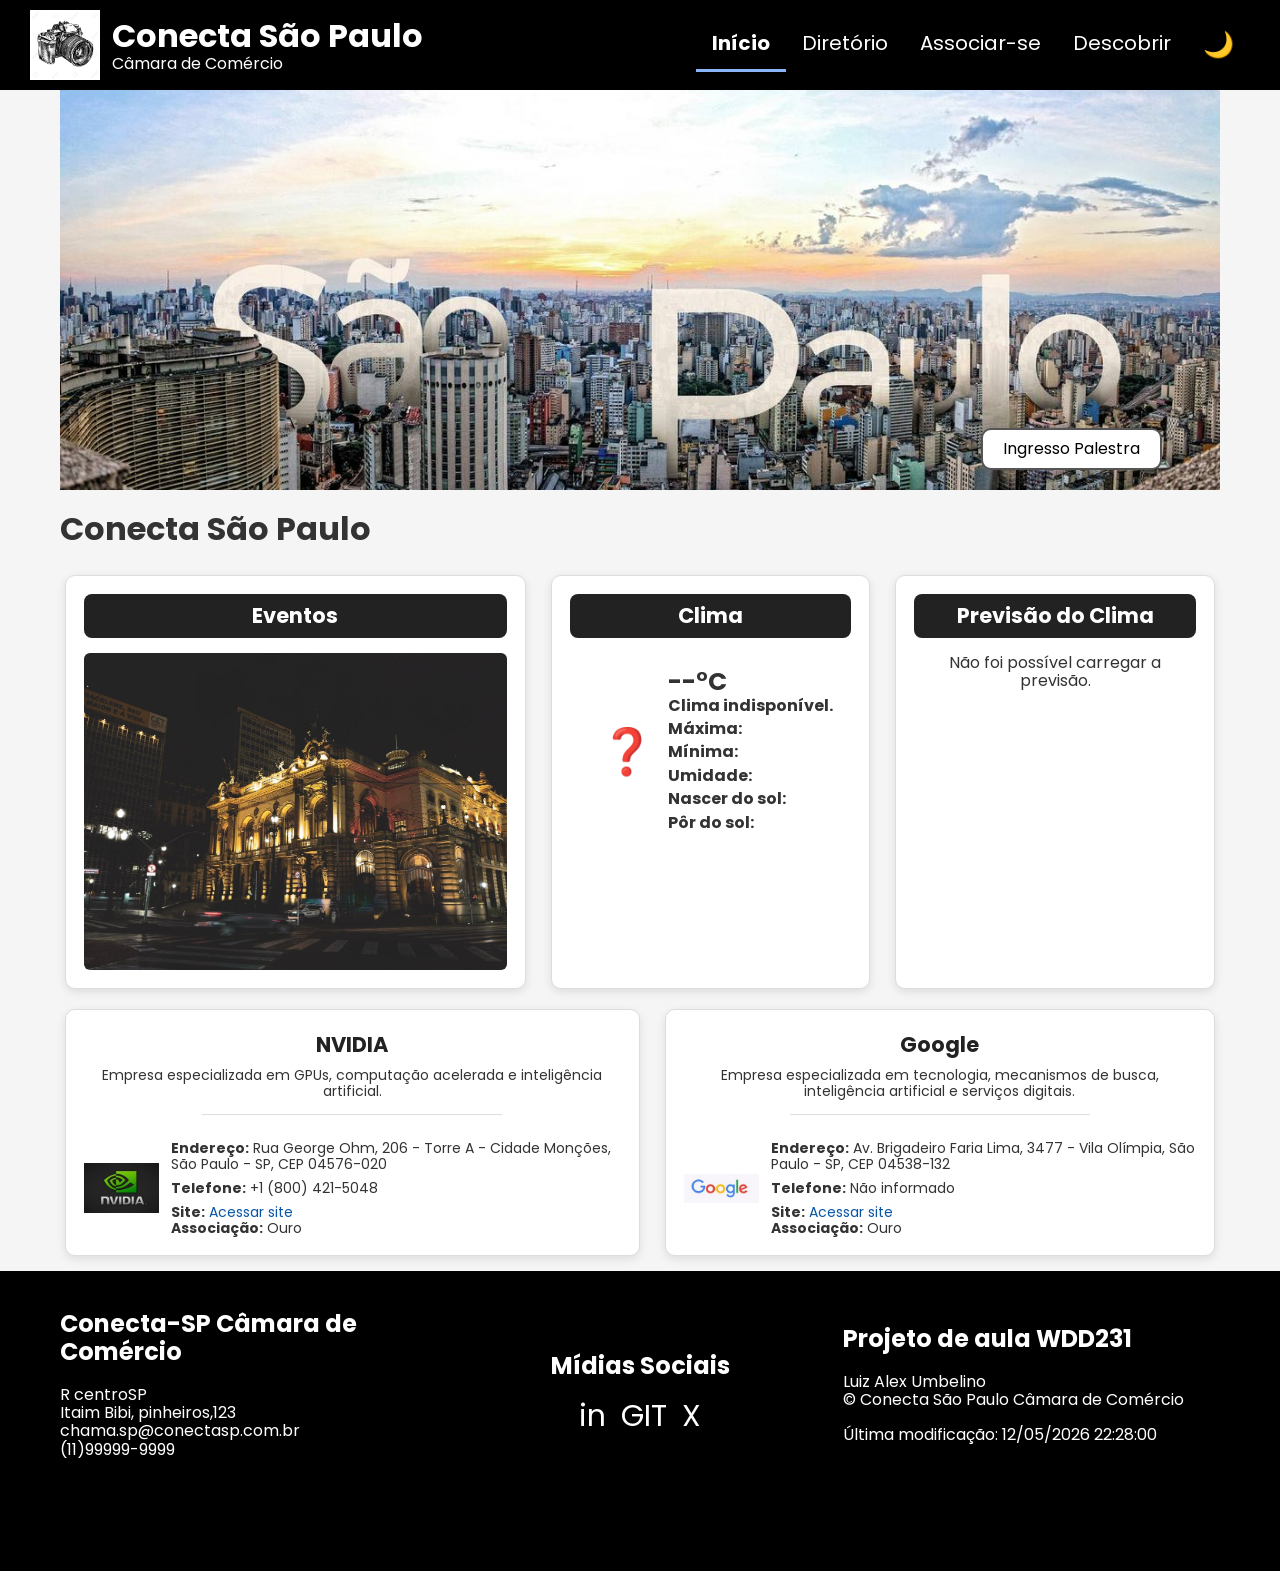
==== commit 4d6a27b7: "Ajusta títulos e Open Graph do início e diretório" ====
--- a/camara/index.html
+++ b/camara/index.html
@@ -14,15 +14,15 @@
     <!-- Open Graph -->
     <meta property="og:title" content="Conecta São Paulo Câmara de Comércio | Início">
     <meta property="og:description" content="Descubra empresas, eventos e o clima de São Paulo em um só lugar. Conecte-se a novos clientes e oportunidades de negócio!">
-    <meta property="og:image" content="https://alex-umbelino.github.io/wdd231/imagens/logo.webp">
-    <meta property="og:url" content="https://alex-umbelino.github.io/wdd231/index.html">
+    <meta property="og:image" content="https://alex-umbelino.github.io/wdd231/camara/imagens/logo.webp">
+    <meta property="og:url" content="https://alex-umbelino.github.io/wdd231/camara/index.html">
     <meta property="og:type" content="website">
     <meta property="og:locale" content="pt_BR">
 
-    <!-- Google Fonts -->
+    <!-- Google Fonts (só os pesos usados: 400 e 700) -->
     <link rel="preconnect" href="https://fonts.googleapis.com">
     <link rel="preconnect" href="https://fonts.gstatic.com" crossorigin>
-    <link href="https://fonts.googleapis.com/css2?family=Poppins:wght@400;500;600;700&display=swap" rel="stylesheet">
+    <link rel="stylesheet" href="https://fonts.googleapis.com/css2?family=Poppins:wght@400;700&display=swap">
 
     <!-- Favicon -->
     <link rel="icon" href="imagens/logo.ico" type="image/x-icon">
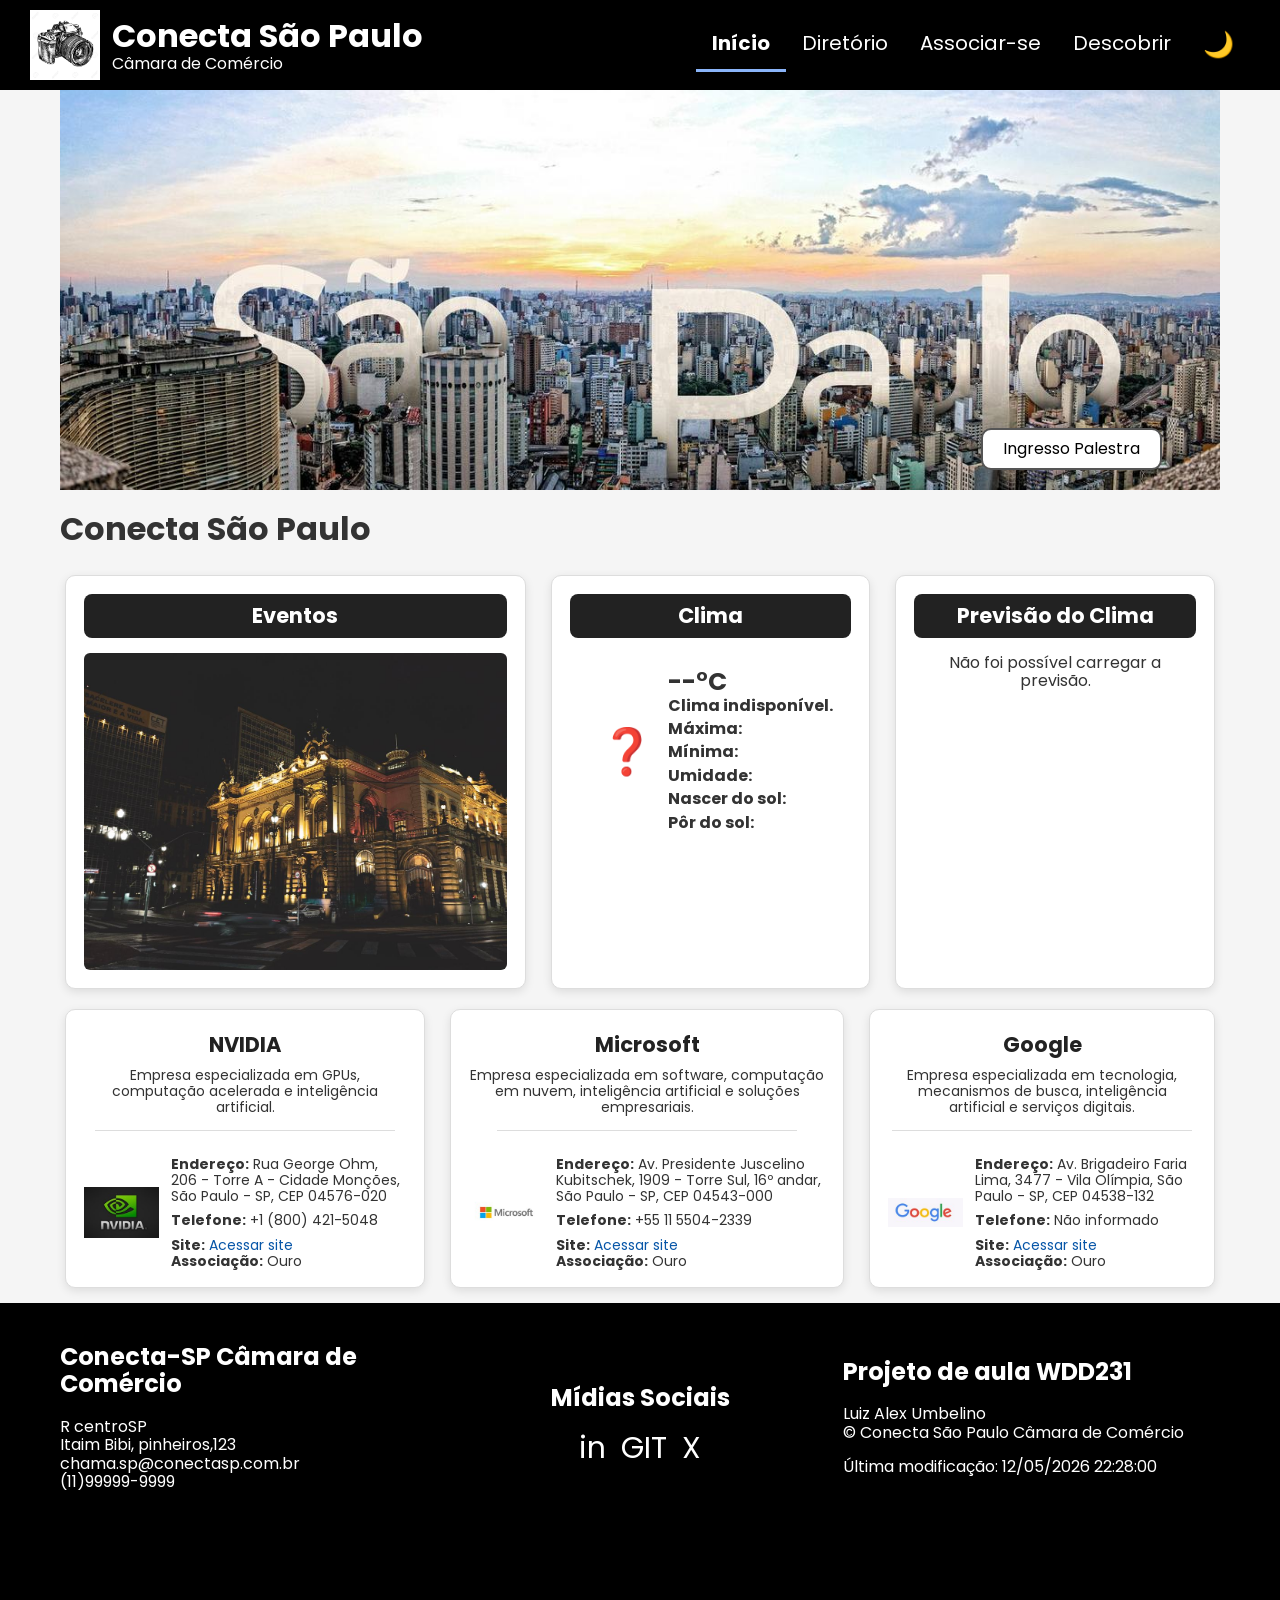
==== commit 0997b4ad: "Página de associação e agradecimento" ====
--- a/camara/index.html
+++ b/camara/index.html
@@ -55,7 +55,7 @@
             <ul>
                 <li><a href="index.html" aria-current="page">Início</a></li>
                 <li><a href="diretorio.html">Diretório</a></li>
-                <li><a href="#">Associar-se</a></li>
+                <li><a href="associacao.html">Associar-se</a></li>
                 <li><a href="#">Descobrir</a></li>
                 <li><a href="#" id="temaBotao" aria-label="Alterar tema"><span id="temaIcone">🌙</span></a></li>
             </ul>
--- a/camara/estilos/telas-grandes.css
+++ b/camara/estilos/telas-grandes.css
@@ -18,6 +18,7 @@
     --cor-fundo-cabecalho: #f2f2f2;
     --cor-linha: #f2f2f2;
     --cor-destaque-escuro: #8ab4f8; /* azul claro para fundos escuros */
+    --cor-selecionado: #0756a815;   /* fundo da opção de nível marcada */
 }
 
 * {
@@ -29,9 +30,15 @@
     font-family: 'Poppins', sans-serif;
     color: var(--cor-texto);
     background-color: var(--cor-fundo);
+      display: flex;
+    flex-direction: column;
+    min-height: 100vh;
+    min-height: 100dvh; 
 }
 
 main {
+    flex: 1;            
+    width: 100%;        
     max-width: 1200px;
     margin: 0 auto;
     padding: 0 20px;
@@ -131,6 +138,7 @@
     --cor-titulo: #ffffff;
     --cor-fundo-cabecalho: #252525;
     --cor-linha: #333333;
+    --cor-selecionado: #8ab4f826;
 }
 
 /* ===== Página inicial ===== */
@@ -419,6 +427,7 @@
     min-height: 300px;
     background-color: var(--preto);
     color: var(--branco);
+   
 }
 
 #ajusteRodape {
@@ -461,4 +470,301 @@
 
 .creditos {
     margin-bottom: 0;
+}
+
+/* ===== Associar-se ===== */
+
+/* Layout: formulário à esquerda, cards à direita */
+#ajusteAssociacao {
+    display: flex;
+    justify-content: space-between;
+    align-items: flex-start;
+    gap: 20px;
+    padding-bottom: 30px;
+}
+
+#ajusteAssociacao section {
+    flex: 1;
+}
+
+/* Títulos das duas colunas alinhados */
+#ajusteAssociacao h1,
+#ajusteAssociacao h2 {
+    margin: 20px 0 0;
+    font-size: 1.5em;
+    color: var(--cor-titulo);
+}
+
+/* Caixa do formulário (só o fieldset principal) */
+form > fieldset {
+    margin: 20px 0 0;
+    padding: 20px;
+    background-color: var(--cor-card);
+    border: 1px solid var(--cor-borda);
+    border-radius: 12px;
+    box-shadow: 0 4px 10px var(--sombra-forte);
+}
+
+form > fieldset legend {
+    padding: 0 5px;
+    font-weight: 700;
+    color: var(--cor-titulo);
+}
+
+/* Rótulos dos campos de texto */
+form > fieldset > label {
+    display: block;
+    margin-top: 12px;
+    margin-bottom: 4px;
+}
+
+/* Campos */
+input[type="text"],
+input[type="tel"],
+input[type="email"],
+textarea {
+    display: block;
+    width: 100%;
+    max-width: 420px;
+    padding: 10px 12px;
+    background-color: var(--cor-card);
+    color: var(--cor-texto);
+    border: 1px solid var(--cor-borda);
+    border-radius: 10px;
+    font-family: inherit;
+    font-size: 15px;
+    transition: border-color 0.3s ease, box-shadow 0.3s ease;
+}
+
+textarea {
+    min-height: 100px;
+    resize: vertical;
+}
+
+input::placeholder,
+textarea::placeholder {
+    color: var(--cor-texto);
+    opacity: 0.8; /* 0.6 reprovava no contraste AA */
+}
+
+input:focus,
+textarea:focus {
+    outline: none;
+    border-color: var(--cor-link);
+    box-shadow: 0 0 0 3px var(--cor-selecionado);
+}
+
+/* Níveis de associação (radios em formato de pílula) */
+.radioAjuste {
+    min-width: 0;
+    margin: 12px 0 4px;
+    padding: 0;
+    border: none;
+}
+
+/* "Nível de associação" com o mesmo visual dos outros rótulos */
+.radioAjuste legend {
+    margin-bottom: 6px;
+    padding: 0;
+    font-weight: 400;
+    color: var(--cor-texto);
+}
+
+.radioAjuste label {
+    display: inline-flex;
+    align-items: center;
+    gap: 6px;
+    margin: 0 8px 8px 0;
+    padding: 6px 14px;
+    border: 1px solid var(--cor-borda);
+    border-radius: 999px;
+    cursor: pointer;
+    transition: border-color 0.3s ease, background-color 0.3s ease;
+}
+
+.radioAjuste label:hover {
+    border-color: var(--cor-link);
+}
+
+.radioAjuste label:has(input:checked) {
+    border-color: var(--cor-link);
+    background-color: var(--cor-selecionado);
+    font-weight: 700;
+}
+
+.radioAjuste input {
+    margin: 0;
+    accent-color: var(--cor-link);
+}
+
+/* Botão de envio */
+#botaoInscreverSe {
+    display: block;
+    margin: 20px auto 0;
+    padding: 10px 24px;
+    background-color: var(--cor-card);
+    color: var(--cor-texto);
+    border: 1px solid var(--cor-borda-botao);
+    border-radius: 10px;
+    font-family: inherit;
+    font-size: 16px;
+    cursor: pointer;
+    transition: transform 0.3s ease, background-color 0.3s ease, color 0.3s ease;
+}
+
+#botaoInscreverSe:hover {
+    transform: scale(1.1);
+    background-color: #2dfc2d;
+    color: var(--preto);
+}
+
+/* Cards dos níveis */
+.cartoes {
+    flex: 1;
+    display: grid;
+    grid-template-columns: 1fr;
+    align-content: start;
+    gap: 20px;
+}
+
+.cartoes h2 {
+    grid-column: 1 / -1;
+}
+
+.card {
+    padding: 15px;
+    background-color: var(--cor-card);
+    border: 1px solid var(--cor-borda);
+    border-radius: 12px;
+    box-shadow: 0 8px 20px var(--sombra-forte);
+    animation: aparece 0.9s ease both; /* animação ao carregar a página */
+}
+
+/* os cards aparecem um depois do outro */
+.card:nth-of-type(2) { animation-delay: 0.15s; }
+.card:nth-of-type(3) { animation-delay: 0.3s; }
+.card:nth-of-type(4) { animation-delay: 0.45s; }
+
+.card h3 {
+    margin-top: 0;
+    color: var(--cor-titulo);
+}
+
+@keyframes aparece {
+    from {
+        opacity: 0;
+        transform: translateY(40px);
+    }
+    to {
+        opacity: 1;
+        transform: translateY(0);
+    }
+}
+
+/* Botão "Analisar" dos cards */
+.analisar {
+    padding: 0;
+    background: none;
+    border: none;
+    color: var(--cor-link);
+    font-family: inherit;
+    font-size: 16px;
+    cursor: pointer;
+}
+
+.analisar:hover {
+    color: var(--cor-hover);
+    text-decoration: underline;
+}
+
+/* Modais */
+dialog {
+    position: fixed;
+    width: 90%;
+    max-width: 450px;
+    padding: 25px;
+    background-color: var(--cor-card);
+    color: var(--cor-texto);
+    border: 1px solid var(--cor-borda);
+    border-radius: 12px;
+    box-shadow: 0 10px 30px rgba(0, 0, 0, 0.3);
+}
+
+dialog h2 {
+    margin-top: 0;
+    color: var(--cor-titulo);
+}
+
+dialog::backdrop {
+    background-color: rgba(0, 0, 0, 0.6);
+}
+
+/* Botão "x" no canto do modal */
+.botaoFechar {
+    position: absolute;
+    top: 10px;
+    right: 12px;
+    width: 34px;
+    height: 34px;
+    background: none;
+    color: var(--cor-texto);
+    border: 1px solid var(--cor-borda);
+    border-radius: 50%;
+    font-family: inherit;
+    font-size: 18px;
+    line-height: 1;
+    cursor: pointer;
+    transition: background-color 0.3s ease, color 0.3s ease;
+}
+
+.botaoFechar:hover {
+    background-color: var(--cor-secundaria);
+    color: var(--branco);
+}
+
+/* ===== Agradecimento ===== */
+
+#mainAgradecimento {
+    display: flex;
+    justify-content: center;
+    padding-top: 30px;
+    
+   padding-bottom: 30px;
+    
+}
+
+#agradecimento {
+    
+    width: 100%;
+    max-width: 600px;
+    padding: 30px;
+    background-color: var(--cor-card);
+    border: 1px solid var(--cor-borda);
+    border-radius: 12px;
+    box-shadow: 0 8px 20px var(--sombra-forte);
+    animation: aparece 0.9s ease both;
+}
+
+#agradecimento h1 {
+    margin: 0 0 5px;
+    color: var(--cor-titulo);
+    text-align: center;
+}
+
+#agradecimento h2 {
+    margin: 0 0 20px;
+    color: var(--cor-titulo);
+    text-align: center;
+    font-size: 20px;
+}
+
+#agradecimento p {
+    margin: 0;
+    padding: 10px 0;
+    border-bottom: 1px solid var(--cor-borda);
+    overflow-wrap: anywhere;
+}
+
+#agradecimento p:last-child {
+    border-bottom: none;
 }
--- a/camara/estilos/telas-pequenas.css
+++ b/camara/estilos/telas-pequenas.css
@@ -1,176 +1,144 @@
-@media screen and (max-width: 640px) {
+body > header {
+    position: relative;
+    padding: 10px 15px;
+}
 
-    main {
-        padding: 0 12px;
-    }
+.identidade img {
+    height: 50px;
+}
 
-    body > header {
-        padding: 10px 15px;
-    }
+.titulo .nome-site {
+    font-size: 1.4em;
+}
 
-    .identidade {
-        gap: 8px;
-    }
+#menu-button {
+    display: block;
+    padding: 8px 12px;
+    background: none;
+    border: none;
+    color: var(--branco);
+    font-size: 30px;
+    cursor: pointer;
+}
 
-    .identidade img {
-        height: 50px;
-    }
+nav ul {
+    display: none;
+    position: absolute;
+    top: 100%;
+    left: 0;
+    right: 0;
+    z-index: 10;
+    flex-direction: column;
+    align-items: stretch;
+}
 
-    .titulo .nome-site {
-        font-size: 1.3em;
-    }
+nav ul.open {
+    display: flex;
+}
 
-    #menu-button {
-        display: block;
-        padding: 10px;
-        background: none;
-        border: none;
-        color: var(--branco);
-        font-size: 28px;
-        cursor: pointer;
-    }
+nav ul li {
+    width: 100%;
+    text-align: center;
+}
 
-    nav {
-        width: 100%;
-    }
+#temaBotao {
+    display: flex;
+    align-items: center;
+    justify-content: center;
+    width: 100%;
+    padding: 14px 16px;
+    background: none;
+    border: none;
+    border-bottom: 3px solid transparent;
+    color: var(--branco);
+    font-family: inherit;
+    font-size: 25px;
+    line-height: 30px;
+    cursor: pointer;
+}
 
-    nav ul {
-        display: none;
-        flex-direction: column;
-        align-items: stretch;
-    }
+main {
+    padding: 0 12px;
+}
 
-    nav ul.open {
-        display: flex;
-    }
+.container {
+    flex-direction: column;
+}
 
-    nav ul li a {
-        padding: 12px;
-        font-size: 17px;
-    }
+.eventos,
+.clima,
+.empresas {
+    margin: 5px 0;
+}
 
-    #temaBotao {
-        padding: 8px;
-        font-size: 22px;
-    }
+#ajusteAssociacao {
+    flex-direction: column;
+    align-items: stretch;
+    padding: 0 12px 20px;
+}
 
-    .container {
-        flex-direction: column;
-    }
+#ajusteAssociacao > *,
+fieldset {
+    min-width: 0;
+    min-inline-size: 0;
+}
+#ajusteAssociacao h1,
+#ajusteAssociacao h2 {
+    font-size: 22px;
+    text-align: center;
+}
 
-    #imgSP {
-        height: auto;
-        max-height: none;
-    }
+input[type="text"],
+input[type="tel"],
+input[type="email"],
+textarea {
+    font-size: 16px;
+}
 
-    #botaoT {
-        bottom: 10px;
-        right: 10px;
-        font-size: 14px;
-        padding: 8px 12px;
-    }
+.radioAjuste {
+    display: grid;
+    grid-template-columns: 1fr 1fr;
+    gap: 8px;
+}
 
-    .eventos,
-    .clima {
-        margin: 0;
-        padding: 14px;
-    }
+.radioAjuste label {
+    justify-content: center;
+    margin: 0;
+    padding: 10px;
+}
 
-    .eventos h2,
-    .clima h2 {
-        font-size: 19px;
-    }
+#botaoInscreverSe {
+    width: 100%;
+    padding: 14px;
+}
 
-    .informarOClima {
-        flex-wrap: wrap;
-        gap: 10px;
-    }
+#botaoInscreverSe:hover {
+    transform: none;
+}
 
-    #iconeDoClima {
-        font-size: 38px;
-    }
+.analisar {
+    padding: 8px 0;
+}
 
-    #dadosDoClima h3 {
-        font-size: 21px;
-    }
+dialog h2 {
+    padding-right: 40px;
+}
 
-    .tituloEmpresas {
-        font-size: 23px;
-    }
+#agradecimento {
+    padding: 20px 15px;
+}
 
-    .empresas {
-        margin: 0;
-        padding: 12px;
-    }
+#agradecimento h1 {
+    font-size: 24px;
+}
 
-    .empresas > div:last-child {
-        flex-wrap: wrap;
-        gap: 10px;
-    }
+#ajusteRodape {
+    flex-direction: column;
+    align-items: stretch;
+    gap: 10px;
+    text-align: center;
+}
 
-    .empresas .imgEmpresas {
-        flex: 0 0 65px;
-        width: 65px;
-        height: 65px;
-    }
-
-    .empresas .textosEmpresa {
-        flex: 1 1 180px;
-    }
-
-    .cabecalhoDiretorio {
-        margin: 15px 0;
-        padding: 20px 12px;
-    }
-
-    .cabecalhoDiretorio h1 {
-        font-size: 24px;
-    }
-
-    .cabecalhoDiretorio p {
-        font-size: 14px;
-    }
-
-    .container.modoGrid {
-        grid-template-columns: 1fr;
-        gap: 15px;
-    }
-
-    #listaEmpresas.modoGrid {
-        min-height: 0;
-    }
-
-    .tabelaEmpresas {
-        min-width: 600px;
-    }
-
-    .tabelaEmpresas th,
-    .tabelaEmpresas td {
-        padding: 10px;
-        font-size: 13px;
-    }
-
-    .opcoesDiretorio {
-        flex-wrap: wrap;
-    }
-
-    .visualizacao {
-        padding: 10px 14px;
-        font-size: 14px;
-    }
-
-    #ajusteRodape {
-        flex-direction: column;
-        text-align: center;
-        gap: 20px;
-        padding: 25px 15px;
-    }
-
-    .sociais {
-        gap: 20px;
-    }
-
-    footer {
-        min-height: 0;
-    }
+.rodape p {
+    overflow-wrap: anywhere;
 }
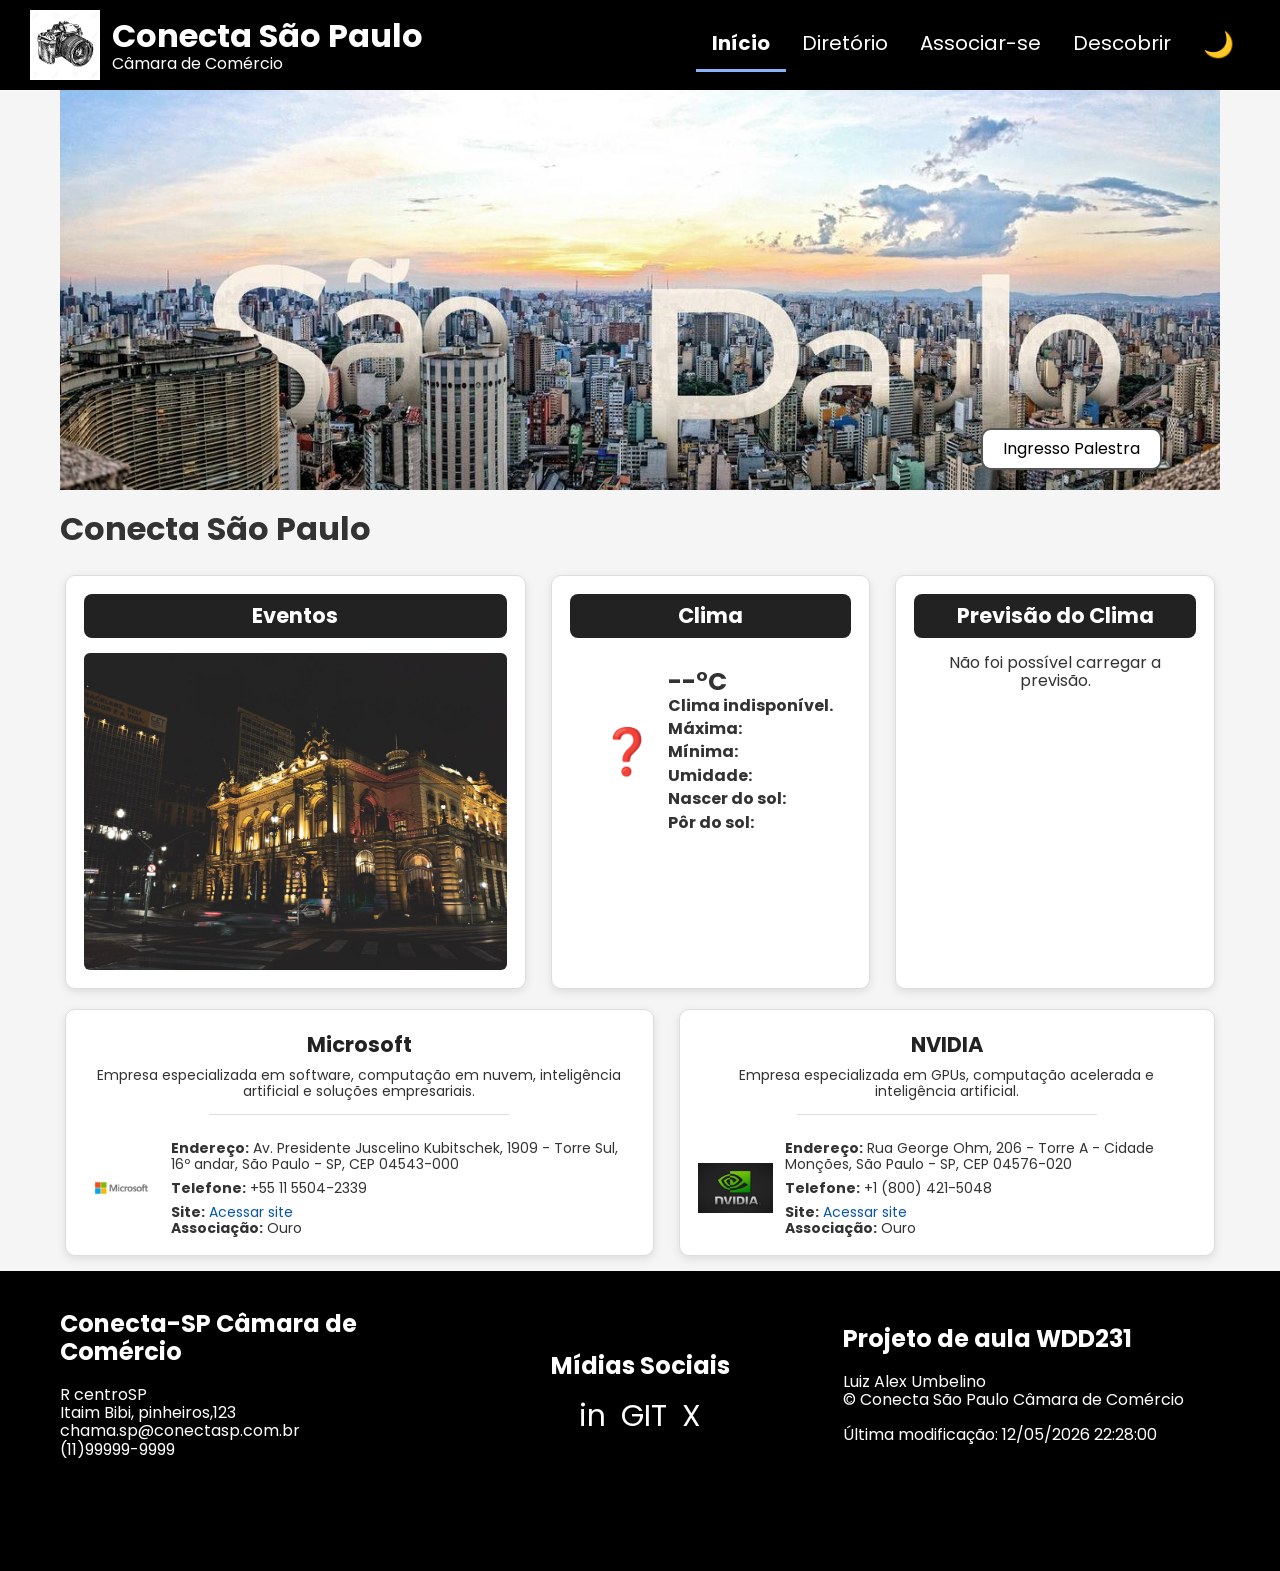
==== commit 3a8e232a: "pagina Descobrir" ====
--- a/camara/index.html
+++ b/camara/index.html
@@ -56,7 +56,7 @@
                 <li><a href="index.html" aria-current="page">Início</a></li>
                 <li><a href="diretorio.html">Diretório</a></li>
                 <li><a href="associacao.html">Associar-se</a></li>
-                <li><a href="#">Descobrir</a></li>
+                <li><a href="descobrir.html">Descobrir</a></li>
                 <li><a href="#" id="temaBotao" aria-label="Alterar tema"><span id="temaIcone">🌙</span></a></li>
             </ul>
         </nav>
--- a/camara/estilos/telas-grandes.css
+++ b/camara/estilos/telas-grandes.css
@@ -32,7 +32,6 @@
     background-color: var(--cor-fundo);
       display: flex;
     flex-direction: column;
-    min-height: 100vh;
     min-height: 100dvh; 
 }
 
@@ -687,7 +686,7 @@
     color: var(--cor-texto);
     border: 1px solid var(--cor-borda);
     border-radius: 12px;
-    box-shadow: 0 10px 30px rgba(0, 0, 0, 0.3);
+    box-shadow: 0 10px 30px #0000004d;
 }
 
 dialog h2 {
@@ -696,7 +695,7 @@
 }
 
 dialog::backdrop {
-    background-color: rgba(0, 0, 0, 0.6);
+    background-color: #00000099;
 }
 
 /* Botão "x" no canto do modal */
--- a/camara/estilos/telas-pequenas.css
+++ b/camara/estilos/telas-pequenas.css
@@ -1,144 +1,142 @@
-body > header {
-    position: relative;
-    padding: 10px 15px;
-}
+@media screen and (max-width: 640px) {
 
-.identidade img {
-    height: 50px;
-}
+    body > header {
+        position: relative;
+        padding: 10px 15px;
+    }
 
-.titulo .nome-site {
-    font-size: 1.4em;
-}
+    .identidade img {
+        height: 50px;
+    }
 
-#menu-button {
-    display: block;
-    padding: 8px 12px;
-    background: none;
-    border: none;
-    color: var(--branco);
-    font-size: 30px;
-    cursor: pointer;
-}
+    .titulo .nome-site {
+        font-size: 1.4em;
+    }
 
-nav ul {
-    display: none;
-    position: absolute;
-    top: 100%;
-    left: 0;
-    right: 0;
-    z-index: 10;
-    flex-direction: column;
-    align-items: stretch;
-}
+    #menu-button {
+        display: block;
+        padding: 8px 12px;
+        background: none;
+        border: none;
+        color: var(--branco);
+        font-size: 30px;
+        cursor: pointer;
+    }
 
-nav ul.open {
-    display: flex;
-}
+    nav ul {
+        display: none;
+        position: absolute;
+        top: 100%;
+        left: 0;
+        right: 0;
+        z-index: 10;
+        flex-direction: column;
+        align-items: stretch;
+    }
 
-nav ul li {
-    width: 100%;
-    text-align: center;
-}
+    nav ul.open {
+        display: flex;
+    }
 
-#temaBotao {
-    display: flex;
-    align-items: center;
-    justify-content: center;
-    width: 100%;
-    padding: 14px 16px;
-    background: none;
-    border: none;
-    border-bottom: 3px solid transparent;
-    color: var(--branco);
-    font-family: inherit;
-    font-size: 25px;
-    line-height: 30px;
-    cursor: pointer;
-}
+    nav ul li {
+        width: 100%;
+        text-align: center;
+    }
 
-main {
-    padding: 0 12px;
-}
+    #temaBotao {
+        display: flex;
+        align-items: center;
+        justify-content: center;
+        width: 100%;
+        border-bottom: 3px solid #0000;
+        font-family: inherit;
+        line-height: 30px;
+    }
 
-.container {
-    flex-direction: column;
-}
+    main {
+        padding: 0 12px;
+    }
 
-.eventos,
-.clima,
-.empresas {
-    margin: 5px 0;
-}
+    .container {
+        flex-direction: column;
+    }
 
-#ajusteAssociacao {
-    flex-direction: column;
-    align-items: stretch;
-    padding: 0 12px 20px;
-}
+    .eventos,
+    .clima,
+    .empresas {
+        margin: 5px 0;
+    }
 
-#ajusteAssociacao > *,
-fieldset {
-    min-width: 0;
-    min-inline-size: 0;
-}
-#ajusteAssociacao h1,
-#ajusteAssociacao h2 {
-    font-size: 22px;
-    text-align: center;
-}
+    #ajusteAssociacao {
+        flex-direction: column;
+        align-items: stretch;
+        padding: 0 12px 20px;
+    }
 
-input[type="text"],
-input[type="tel"],
-input[type="email"],
-textarea {
-    font-size: 16px;
-}
+    #ajusteAssociacao > *,
+    fieldset {
+        min-width: 0;
+        min-inline-size: 0;
+    }
 
-.radioAjuste {
-    display: grid;
-    grid-template-columns: 1fr 1fr;
-    gap: 8px;
-}
+    #ajusteAssociacao h1,
+    #ajusteAssociacao h2 {
+        font-size: 22px;
+        text-align: center;
+    }
 
-.radioAjuste label {
-    justify-content: center;
-    margin: 0;
-    padding: 10px;
-}
+    input[type="text"],
+    input[type="tel"],
+    input[type="email"],
+    textarea {
+        font-size: 16px;
+    }
 
-#botaoInscreverSe {
-    width: 100%;
-    padding: 14px;
-}
+    .radioAjuste {
+        display: grid;
+        grid-template-columns: 1fr 1fr;
+        gap: 8px;
+    }
 
-#botaoInscreverSe:hover {
-    transform: none;
-}
+    .radioAjuste label {
+        justify-content: center;
+        margin: 0;
+        padding: 10px;
+    }
 
-.analisar {
-    padding: 8px 0;
-}
+    #botaoInscreverSe {
+        width: 100%;
+        padding: 14px;
+    }
 
-dialog h2 {
-    padding-right: 40px;
-}
+    #botaoInscreverSe:hover {
+        transform: none;
+    }
 
-#agradecimento {
-    padding: 20px 15px;
-}
+    .analisar {
+        padding: 8px 0;
+    }
 
-#agradecimento h1 {
-    font-size: 24px;
-}
+    dialog h2 {
+        padding-right: 40px;
+    }
 
-#ajusteRodape {
-    flex-direction: column;
-    align-items: stretch;
-    gap: 10px;
-    text-align: center;
-}
+    #agradecimento {
+        padding: 20px 15px;
+    }
 
-.rodape p {
-    overflow-wrap: anywhere;
+    #agradecimento h1 {
+        font-size: 24px;
+    }
+
+    #ajusteRodape {
+        flex-direction: column;
+        align-items: stretch;
+        gap: 10px;
+        text-align: center;
+    }
+
+    .rodape p {
+        overflow-wrap: anywhere;
+    }
 }
